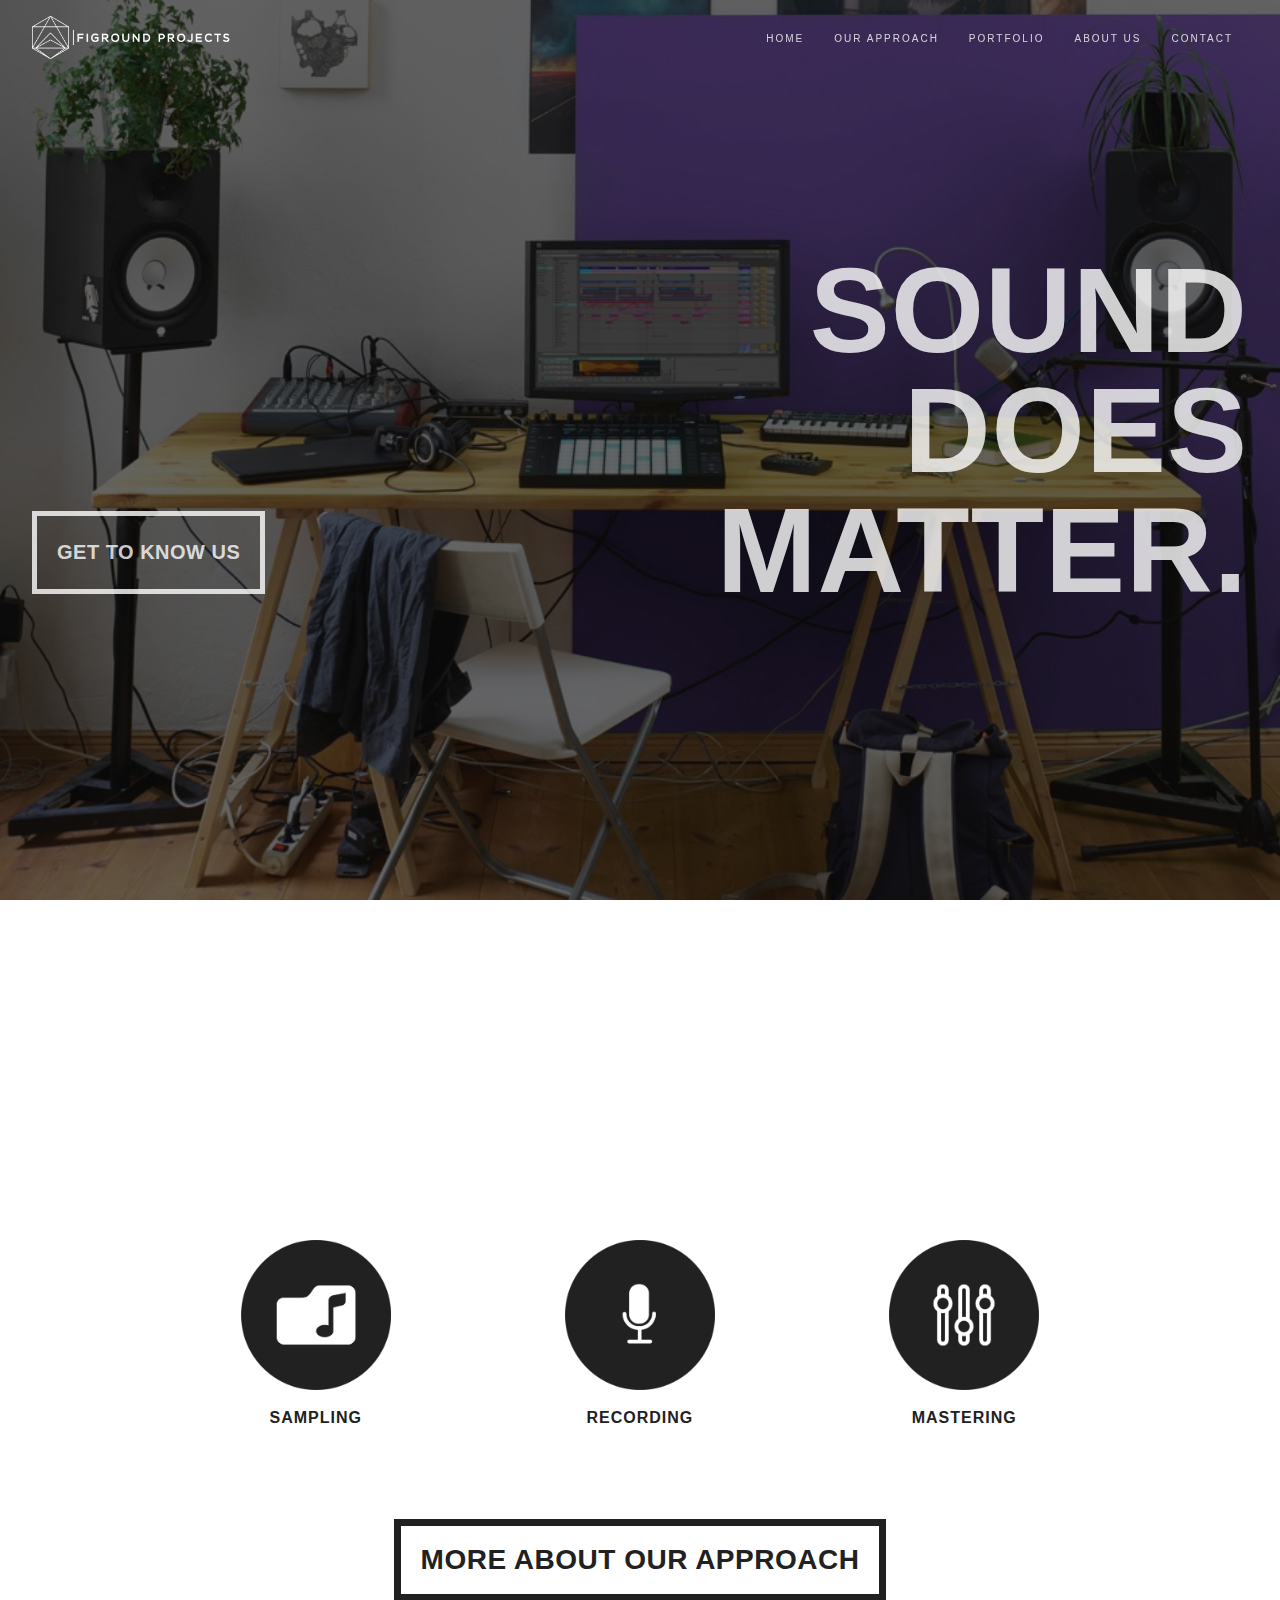
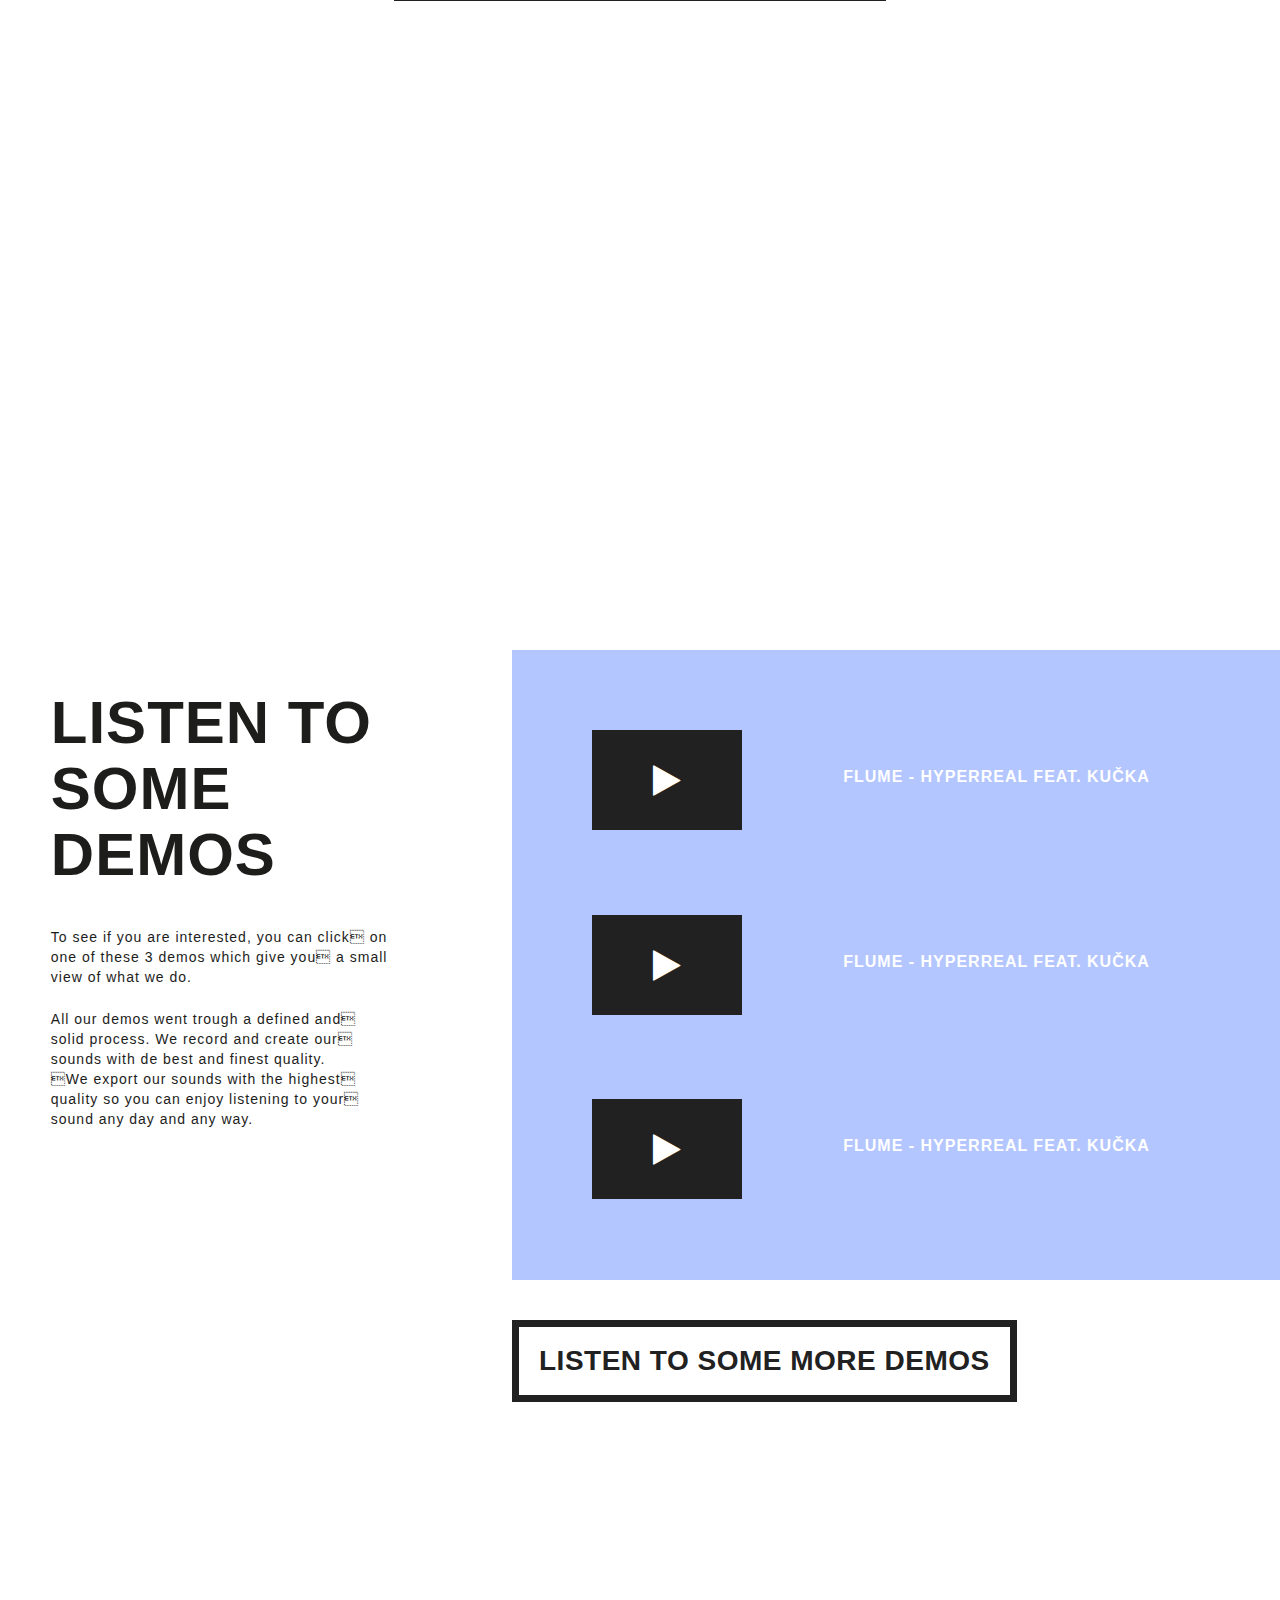
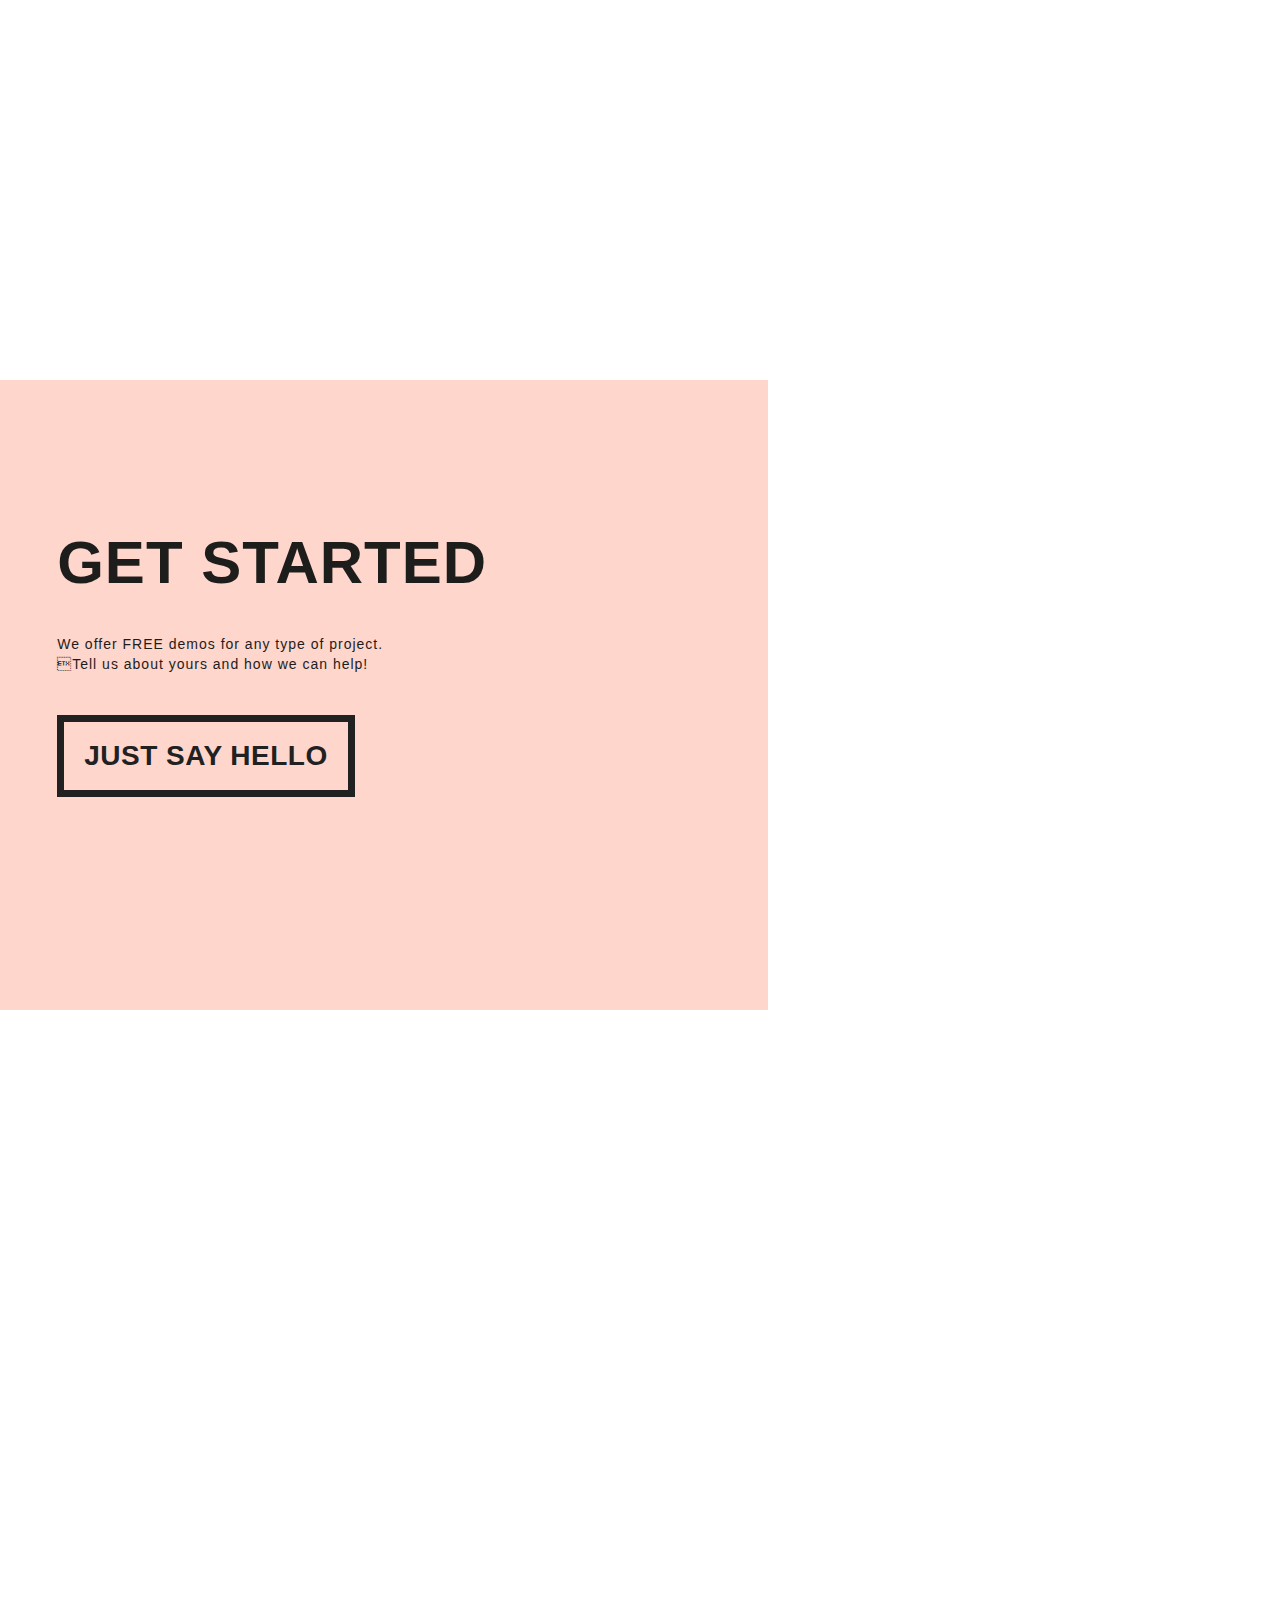
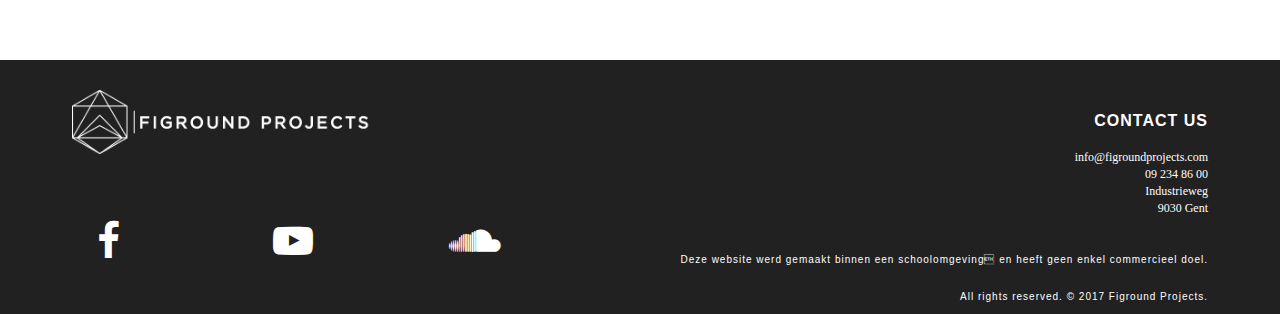
==== pages/index.html @ 63a5c4ae "yessss" ====
<!DOCTYPE html SYSTEM "about:legacy-compat"> 
<html dir="ltr" lang="nl-be" class="no-js" prefix="og: http://ogp.me/ns#">
 <head>
    <!-- Character encoding -->
	  <meta charset="UTF-8"> 
	  <!-- Latest version of rendering engine -->
	  <meta http-equiv="X-UA-Compatible" content="IE=edge,chrome=1">
    <!-- Mobile Viewport -->
	  <meta name="viewport" content="width=device-width, initial-scale=1, maximum-scale=1">
    <!-- Most important SEO tag -->
    <title>HTML5 | Webdesign II | GDM</title>
    <!-- Other SEO friendly tags -->	
    <meta name="description" content="Lees hier alles over nieuwe media, html5 en andere ontwikkelingen in webdevelopment en mobile development. De docenten NMD willen graag hun kennis delen met jou!">
    <meta name="keywords" content="HTML5, JavaScript, jQuery, CSS3">
    <meta name="author" content="Arteveldehogeschool - Bachelor in de grafische en digitale media | MMP">
    <meta name="copyright" content="Copyright 2010-17 Arteveldehogeschool. All Rights Reserved.">
    <!-- OpenGraph -->
    <meta property="og:type" content="website">
    <meta property="og:title" content=">HTML5 | Webdesign II | GDM">
    <meta property="og:description" content="Lees hier alles over nieuwe media, html5 en andere ontwikkelingen in webdevelopment en mobile development. De docenten NMD willen graag hun kennis delen met jou!">
    <meta property="og:url" content="http://www.gdm.gent/">
    <meta property="og:site_name" content="GDM.GENT">
    <meta property="og:image" content="assets/images/ahs.png">
    <meta property="og:image:width" content="129">
    <meta property="og:image:height" content="129">
    <!-- humans.txt -->
    <link rel="author" type="text/plain" href="/humans.txt">
     <!-- DNS prefech for CDN -->
    <link rel="dns-prefetch" href="//cdnjs.cloudflare.com">
    <link rel="dns-prefetch" href="//code.jquery.com">
    <link rel="dns-prefetch" href="//maxcdn.bootstrapcdn.com">
    <!-- Icons -->
    <!-- http://realfavicongenerator.net/ -->
    <link rel="apple-touch-icon" sizes="180x180" href="../assets/icons/apple-touch-icon.png">
    <link rel="icon" type="image/png" href="../assets/icons/faviconicon.png" sizes="32x32">
    <link rel="icon" type="image/png" href="../assets/icons/faviconicon.png" sizes="16x16">
    <link rel="manifest" href="../assets/icons/manifest.json">
    <link rel="mask-icon" href="../assets/icons/safari-pinned-tab.svg" color="#ee9900">
    <link rel="shortcut icon" href="../assets/icons/faviconicon.svg">
    <meta name="apple-mobile-web-app-title" content="GDM">
    <meta name="application-name" content="GDM">
    <meta name="msapplication-config" content="../assets/icons/browserconfig.xml">
    <meta name="theme-color" content="#ffffff">
    <!-- Stylesheets: Vendors -->
    <link rel="stylesheet" media="all" href="vendor/normalize/normalize.css">
    <!-- Stylesheets: App -->
    <link rel="stylesheet" media="all" href="../css/fonts.css">
    <link rel="stylesheet" media="all" href="../css/typography.css">
    <link rel="stylesheet" media="all" href="../css/grid.css">
    <link rel="stylesheet" href="https://cdnjs.cloudflare.com/ajax/libs/font-awesome/4.7.0/css/font-awesome.min.css">
    <link rel="stylesheet" href="pe-icon-7-stroke/css/pe-icon-7-stroke.css">
    <link rel="stylesheet" media="all" href="../css/main.css">
    <!-- <link rel="stylesheet" media="all" href="css/grid.css"> -->
    <!-- Modernizr: feature detection -->
    <script src="vendor/modernizr/modernizr.min.js"></script>
  </head>


  <body>
    <!-- begin navigation-->
    <header id="topnav">
      <div  class="container">
        <!-- logo -->
        <div class="logo">
          <a class="padding-left-zero" href="index.html">
            <img class="logo__img" src="../assets/images/logo.png" alt="Jeroen Depauw website">
          </a>
        </div>
          <nav>
            <ul class="nav__container">
              <li class="hamburger__container">
                <img src="../assets/icons/bars.png" alt="menu" class="hamburger">
              </li>
              <li class="nav__grid__column-5 ">
                <a href="index.html" class="active">Home</a>
              </li>
              <li class="nav__grid__column-5 ">
                <a href="onzeaanpak.html" class="active">Our approach</a>
              </li>
              <li class="nav__grid__column-5 ">
                <a href="portfolio.html" class="active">Portfolio</a>
              </li>
              <li class="nav__grid__column-5 ">
                <a href="overons.html" class="active">About us</a>
              </li>
              <li class="nav__grid__column-5 ">
                <a href="contact.html" class="active">Contact</a>
              </li>
            </ul>
          </nav>
        </div>
      </div>
    </header>
    <!-- End navigation -->
    <!-- background image with text on top -->
    <div class="home-container">
      <div class="layer">
        <div class="container">
          <div class="buttonleft">
            <a class="btnbig" href="pages/overons.html">GET TO KNOW US</a>
          </div>
          <div class="banner">
          <h1>SOUND<br>DOES<br>MATTER.</h1>
          </div>
        </div>
      </div>
    </div>

    <div class="approach-intro">
      <div class="container">
        <div class="grid__row text-center">
          <div class="grid__column-4">
            <img src="../assets/icons/iconsample.png" width="150px">
            <h4 class="text-black">SAMPLING</h4>
          </div>
          <div class="grid__column-4">
            <img src="../assets/icons/iconmicro.png" width="150px">
            <h4 class="text-black">RECORDING</h4>
          </div>
          <div class="grid__column-4">
            <img src="../assets/icons/iconmaster.png" width="150px">
            <h4 class="text-black">MASTERING</h4>
          </div>
        </div>
        <div class="grid__row text-center padding-topper">
          <a class="btnlink" href="onzeaanpak.html">MORE ABOUT OUR APPROACH</a>
        </div>
      </div>
    </div>

    <div class="portfolio-intro">
        <div class="grid__row">
          <div class="grid__column-40">
            <div class="container">
              <h2 class="close__lineheight">LISTEN TO<br> SOME DEMOS</h2>
              <p>To see if you are interested, you can click on <br> one of these 3 demos which give you a small <br> view of what we do.</p>
              <br>
              <p>All our demos went trough a defined and <br> solid process. We record and create our <br> sounds with de best and finest quality. <br> We export our sounds with the highest <br> quality so you can enjoy listening to your <br> sound any day and any way.</p>
            </div>
          </div>
          <div class="grid__column-60 box-right color-blue">
            <div class="grid__row">
              <div id="knop1" class="audiobtn__big">
                <div class="middle_span">
                  <span class="fa fa-play text-white"></span>
                </div>
              </div>
              <div class="grid__column-60 button-tag">
                <h4>Flume - Hyperreal feat. Kučka</h4>
              </div>
            </div>
            <div class="grid__row">
              <div id="knop2" class="audiobtn__big">
                <div class="middle_span">
                  <span class="fa fa-play text-white"></span>
                </div>
              </div>
              <div class="grid__column-60 button-tag">
                <h4>Flume - Hyperreal feat. Kučka</h4>
              </div>
            </div>
            <div class="grid__row">
              <div id="knop3" class="audiobtn__big">
                <div class="middle_span">
                  <span class="fa fa-play text-white"></span>
                </div>
              </div>
              <div class="grid__column-60 button-tag">
                <h4>Flume - Hyperreal feat. Kučka</h4>
              </div>
            </div>
        </div>
      </div>
      <div class="grid-row">
        <div class="grid__column-60 float-right padding-left-zero">
          <a class="btnlink" href="portfolio.html">LISTEN TO SOME MORE DEMOS</a>
        </div>
      </div>
    </div> 
    
    <div class="getstarted-intro">
      <div class="grid__row">
        <div class="grid__column-60 box-left color-red">
          <div class="container">
            <div class="margin-top">
              <h2>GET STARTED</h2>
            </div>
      <div class="grid__row padding-top">
        <p>We offer FREE demos for any type of project.<br> Tell us about yours and how we can help!</p>
      </div>
      <div class="grid__row padding-topper">
            <a class="btnlink" href="contact.html">JUST SAY HELLO</a>
      </div>
          </div>
        </div>
      </div>
    </div>
  </body>
  <footer> 
    <div class="container">
      <div class="grid__row ">  

        <div class="grid__column-2 padding-top-zero padding-bottom-bottom">
          <img src="../assets/images/logo.png" alt="Jeroen Depauw website" width="300px">

            <div class="grid__row padding-top">
              <div class="grid__column-4 icon padding-left-zero padding-bottom-zero">
                <a href="https://www.facebook.com"><i class="fa fa-facebook footerbtn"></i></a>
              </div>
              <div class="grid__column-4 icon padding-left-zero padding-bottom-zero">
                <a href="https://www.youtube.com"><i class="fa fa-youtube-play footerbtn"></i></a>
              </div>
              <div class="grid__column-4 icon padding-left-zero padding-bottom-zero">
                <a href="https://soundcloud.com"><i class="fa fa-soundcloud footerbtn"></i></a>
              </div>
            </div>
        </div>

        <div class="grid__column-2 padding-top text-right padding-bottom-bottom ">
          <h4>CONTACT US</h4>
          <ul>
            <li>info@figroundprojects.com</li>
            <li>09 234 86 00</li>
            <li>Industrieweg</li>
            <li>9030 Gent</li>
          </ul>
          
          <div class="grid__row bottom__bottom padding-top">
            <p class="whitefooter">Deze website werd gemaakt binnen een schoolomgeving  en heeft geen enkel commercieel doel.</p><br>
            <p class="whitefooter">All rights reserved. © 2017 Figround Projects.</p>
          </div>
        </div>
      </div>
    </div>
  </footer>
  <script src="../js/main.js"></script>
</html>
---- css/fonts.css ----
@font-face {
  font-family: 'Gotham';
  src: url('fonts/Gotham-Bold.eot'); /* IE9 Compat Modes */
  src: url('fonts/Gotham-Bold.eot?#iefix') format('embedded-opentype'), /* IE6-IE8 */
     url('fonts/Gotham-Bold.woff') format('woff'), /* Modern Browsers */
     url('fonts/Gotham-Bold.ttf')  format('truetype'), /* Safari, Android, iOS */
     url('fonts/Gotham-Bold.svg#svgFontName') format('svg'); /* Legacy iOS */
   font-weight: 700;
   font-style: normal;
 }

@font-face {
  font-family: 'Gotham';
  src: url('fonts/Gotham-Medium.eot'); /* IE9 Compat Modes */
  src: url('fonts/Gotham-Medium.eot?#iefix') format('embedded-opentype'), /* IE6-IE8 */
     url('fonts/Gotham-Medium.woff') format('woff'), /* Modern Browsers */
     url('fonts/Gotham-Medium.ttf')  format('truetype'), /* Safari, Android, iOS */
     url('fonts/Gotham-Medium.svg#svgFontName') format('svg'); /* Legacy iOS */
   font-weight: 400;
   font-style: normal;
 }

@font-face {
  font-family: 'Gotham';
  src: url('fonts/Gotham-Thin.eot'); /* IE9 Compat Modes */
  src: url('fonts/Gotham-Thin.eot?#iefix') format('embedded-opentype'), /* IE6-IE8 */
     url('fonts/Gotham-Thin.woff') format('woff'), /* Modern Browsers */
     url('fonts/Gotham-Thin.ttf')  format('truetype'), /* Safari, Android, iOS */
     url('fonts/Gotham-Thin.svg#svgFontName') format('svg'); /* Legacy iOS */
   font-weight: 300;
   font-style: normal;
 }
---- css/typography.css ----
html {
  /* convert Root EM (rem) from 16px to 10px */
  font-size: 62.5%;
}

body {
  font-family: 'Gotham', sans-serif;
  font-size: 1.6rem;
  font-weight: 300;
  font-style: normal;
  line-height: 1.42;
  color: hsl(60, 3.6%, 11%)
}

h1, h3, h5, h2, h4, h6, p, a {
  font-family: 'Gotham', sans-serif;
  font-weight: normal;
  font-style: normal;
  line-height: 1.42;
  margin: 0 ;
  letter-spacing: 1px;
}

h1 {
  font-size: 12rem;
  font-weight: bold;
  line-height: 1;
  color: rgba(255, 255, 255, 0.8);
  text-transform: uppercase;
  margin-bottom: 1rem;
}

h2 {
  font-weight: bold;
  font-size: 6rem;
  color: hsl(60, 3.6%, 11%);
  margin-bottom: 1rem;
}

h3 {
  font-weight: bold;
  font-size: 10rem;
  color: rgba(255, 255, 255, 0.8);
  text-transform: uppercase;
  margin-bottom: 1rem;
  line-height: 1.2;
}

h4 {
  font-size: 1.6rem;
  font-weight: bold;
  color: hsl(0,0%,100%);
  text-transform: uppercase;
  margin-bottom: 1rem;
}

h5 {
  font-size: 3rem;
  color: hsl(60, 3.6%, 11%);
  margin-bottom: 1rem;
}

h6 {
  font-size: 3rem;
  color: hsl(60, 3,6%, 11%);
  font-weight: bold;
  color: hsl(0,0%,100%);

}

p {
  font-family: 'Gotham', sans-serif;
  font-size: 1.4rem;
  color: hsl(60, 3.6%, 11%);
}

a {
  color: hsl(60, 3.6%, 11%);
  text-transform: uppercase;
  font-size: 1rem;
  font-weight: normal;
  letter-spacing: 0.2em;
  padding: 2.5rem;
  text-decoration: none;
}

a.linkss {
  font-size: 1.6rem;
  text-decoration: none;
  color: hsl(196, 83%, 40%);
  text-transform: none;
  font-weight: normal;
  letter-spacing: 0;
  padding: 0;
}

a.linkss:hover {
  transition: all .3s ease;
  text-decoration: none;
  color: hsla(196, 76%, 40%, 0.3);
}

a.linkss:visited {
  text-decoration: none;

}

a.linkss:active {
  text-decoration: none;
  color: hsl(196, 83%, 36%);
}

a.btnsmall { 
  font-family: 'Gotham', sans-serif;
  font-size: 1rem;   
  text-transform: uppercase;
  line-height: 35px;
  font-weight: normal;
  letter-spacing: 1px;
}

a.btnbig, a.btnlstn {
  font-family: 'Gotham', sans-serif;
  font-size: 2rem;   
  text-transform: uppercase;
  line-height: 53px;
  font-weight: bold;
  letter-spacing: 0.5px;
}

a.btnlink {
  font-family: 'Gotham', sans-serif;
  font-size: 2.8rem;
  text-transform: uppercase;
  letter-spacing: 0.5px;
  line-height: 48px;
  font-weight: bold;
}

span {
  font-size: 1.2rem;
  text-transform: uppercase;
}
---- css/grid.css ----
.clearfix::after,
.grid__row::after {
    content: ' ';
    clear: both;
    display: block;
}
.grid__row {
    background-color: transparent;
}

.grid__column-9,
.grid__column-4,
.grid__column-8,
.grid__column-6,
.grid__column-3,
.grid__column-2,
.grid__column-1,
.grid__column-40,
.grid__column-60 {
    display: block;
    float: left;
    padding: 40px;
    margin: 0px;
}
.clear {
    background: transparent;
    clear: both;
}
.grid__column-5 { width: 20%; }
.grid__column-3 { width: 25%; }
.grid__column-4 { width: 33.33%; }
.grid__column-6 { width: 16.67%; }
.grid__column-2 { width: 50%; }
.grid__column-1 { width: 100%; }
.grid__column-8 { width: 66.67%;}
.grid__column-9 { width: 75%;}
.grid__column-60 { width: 60%;}
.grid__column-40 { width: 40%;}

@media screen and (max-width: 800px) {
.grid__column-9,
.grid__column-4,
.grid__column-8,
.grid__column-6,
.grid__column-5,
.grid__column-3,
.grid__column-2,
.grid__column-1,
.grid__column-40,
.grid__column-60 {
    display: block;
    float: none;
    padding: 20px;
    margin: 0px;
    max-width:100%;
    width:100%;
}
}

/*********** padding ***********/
.padding-zero {
    padding: 0!important;
}

.padding-top-zero {
    padding-top: 0;
}

.padding-left-zero {
    padding-left: 0
}

.padding-right-zero {
    padding-right: 0;
}

.padding-bottom-zero{
    padding-bottom: 0;
}

.padding-bottom-bottom {
    padding-bottom: 10px;
}
.padding-bottom-button {
    padding-bottom: 30px;
}

.padding-top {
    padding-top: 20px;
}

.padding-topper {
    padding-top: 40px;
}

.padding-top-bottom {
    padding-top: 320px;
    padding-bottom: 320px;
}

.padding-top-bottom-form {
    padding: 10px 0;
}

.padding-top-bottom-comment {
    padding-top: 10px;
    padding-bottom: 5px;
}

.padding-only-top {
    padding-top: 10px;
    padding-left: 0;
    padding-bottom: 0;
    padding-right: 0;
}
/******* end padding *******/

.last {
    margin-bottom: 100px;
}


.speciallineheight {
    line-height: 1.20;
    padding-bottom: 22px;
}

.name {
    margin-top: 20px;
    margin-bottom: 100px;
}

.icon {
    color: white;
}
---- css/main.css ----
/******************** allround - body ********************/
* {
    box-sizing: border-box;
}

body,html  {
    width: 100%;
    margin: 0 auto;
    height: 100%;
    font-family: 'gotham';
}

body, header, main, nav, footer, section, aside, article {
    display: block;
}

.container {
    width: 95%;
    margin-right: auto;
    margin-left: auto;
}

.layer {
    width: 100%;
    height: 100%;
    background-color: rgba(13, 13, 13, 0.64);

}

/******************** logo ********************/
.logo__img {
    width: 200px;
    padding-top: 2px;
}
/******************** header/navigation ********************/

#topnav {
    z-index: 599;
    position: fixed;
    right: 0;
    left: 0;
    top: 0;
    border: 0;
    transition: all .5s ease;
    min-height: 62px;
}

.nav-colored { 
    background-color: hsl(0, 0%, 13%); 
    }
.nav-transparent { 
    background-color:transparent;
    }

.logo {
    float: left;
    padding-top: 14px;
    padding-bottom: 5px;
}

.last__item {
    padding-right: 20px;
}
 

.nav__container {
    float: right;
    list-style: none;
    margin: 0;
    padding: 0;
    position: relative;
    list-style-type: none;
    margin: 0 auto;
    padding: 0;
}

.nav__container > li > a {
    padding-top: 32px;
    padding-bottom: 25px;
    min-height: 62px;
}


.nav__container::after {
    content: ' ';
    clear: both;
    display: block;
}
.nav__grid__column-5  {
    float: left;
}
.nav__grid__column-5  a { /* bewust gedaan zodat het makkelijker is de items aan te klikken, ookal zit je er iets naast */
    color: rgba(255, 255, 255, 0.8);
    text-decoration: none;
    padding: 8px 15px;
    display: inline-block;
}

.nav__grid__column-5  a:hover {
    transition: all 0.3s ease;
    color: hsl(211, 30%, 69%);
}

.nav__grid__column-5  a:active {
    color: hsl(0, 0%, 30%);
}

/* responsive */
.hamburger__container {
    display: none;
}

@media screen and (max-width: 800px) {
.nav__container { 
    width: 35%; 
    display: block; 
    } 

.hamburger { 
    display: block; 
    width: 30px; 
    margin-top: 25px;
    margin-right: 15px;
    } 
.hamburger__container {  
    display: block;
    float: right;
    } 
.nav__grid__column-5 { 
    display: none; 
    width: 100%; 
    transition: 0.3s; 
    } 
.nav__grid__column-5 a { 
    display: inline-block; 
    width: 100%; 
    text-align: right; 
    text-decoration: none; 
    margin-top: 2px; 
    padding: 10px 0px; 
    }
}

/* second navigation */
.second-nav__item {
    float: left;
}
.second-nav__item a {
    color: rgba(255, 255, 255, 0.8);
    text-decoration: none;
    padding: 8px 15px;
    display: block;
}

.second-nav__item a:hover {
    transition: all 0.3s ease;
    color: hsl(211, 30%, 69%);
}

.second-nav__item a:active {
    color: hsl(0, 0%, 30%);
}

.navigation-big {
    padding-top: 15%;
}

.second-nav__item a:hover:after {
    width: 110%;   
}
.second-nav__item a:after {
    content: '';
    display: block;
    width: 0;
    height: 20px;
    background: hsl(225, 100%, 85%);
    transition: width .3s ease-in-out;
    z-index: -1;
    margin-left: -5px;
    margin-top: -20px;
    
}


/******************** end navigation ********************/

/******************** containers********************/
.home-container{
    width: 100%;
    height: 100%;
    background-repeat: no-repeat;
    background-size: cover;
    background-position: 50% 50%;
    background-image: url('../assets/images/imgheaderhome.jpg');
}

.about-container {
    width: 100%;
    height: 100%;
    background-repeat: no-repeat;
    background-size: cover;
    background-position: 50% 50%;
    background-image: url('../assets/images/imgheaderaboutus.jpg');
    
}

.contact-container {
    width: 100%;
    height: 100%;
    background-repeat: no-repeat;
    background-size: cover;
    background-position: 50% 50%;
    background-image: url('../assets/images/imgheadercontact.jpg');

}

.portfolio-container {
    width: 100%;
    height: 100%;
    background-repeat: no-repeat;
    background-size: cover;
    background-position: 50% 50%;
    background-image: url('../assets/images/imgheaderportfolio.jpg');

}

.approach-container {
    width: 100%;
    height: 100%;
    background-color: hsl(225, 100%, 85%)
}
/******************** end containers ********************/

/******************** css index ********************/
.buttonleft {
    float: left;
    padding-top: 511px;
}

.approach-intro {
    width: 80%;
    height: 100%;
    margin-left: auto;
    margin-right: auto;
    margin-top: 300px;
    margin-bottom: 150px;
}

.portfolio-intro {
    height: 120%;
}

.getstarted-intro {
    height: 170%;
}

.button-tag {
    padding: 76px 0;
    float: right;
}

/********************  end css index ********************/

/********************  css our approach ********************/
.header {
    padding-top: 150px;
    margin-bottom: 100px;
}

.approach_width {
    width: 75%;
    margin-left: auto;
    margin-right: auto;
}

.middletext {
    text-align: center;
    color: white;
}

.sampling-box {
    height: 100%;
}

.img-right-sampling {
    height: 630px;
    background-image: url('../assets/images/imgsample.jpg');
    background-repeat: no-repeat;
    background-size: cover;
}

.img-left-recording {
    height: 630px;
    background-image: url('../assets/images/imgrecording.jpg');
    background-repeat: no-repeat;
    background-size: cover;
}

.img-right-mastering {
    height: 630px;
    background-image: url('../assets/images/imgmastering.jpg');
    background-repeat: no-repeat;
    background-size: cover;
}

/********************  end css our approach ********************/

/********************  css portfolio ********************/

.categorie-box {
    height: 100%;
}

/********************  end css portfolio ********************/

/********************  css about us ********************/
.description {
    height: 110%;
}

.number {
    margin-top: 50px;
}

.tekstnumber {
    margin-top: 30px;
    margin-bottom: 100px;

}

.specialpadding {
    line-height: 1.20;
}

.centerzin {
    padding-top: 110px;
    margin-bottom: 40px;
}

.team {
    height: 110%;
    background-color: hsl(128, 100%, 86%);
}


.quote {
    height: 110%;
    color: hsl(0, 0%, 13%);
    background-color: white;

}
/********************  end css about us ********************/

/********************  css contact ********************/
.message-container {
    position: absolute;
    width: 60%;
    background-color: hsl(0, 0%, 13%);
    height: 60%;
    margin-left: 18%;
    margin-top: 150px;
}

.form-container {
    margin: 25px 0;
}

.telephone {
    height: 110%;
}

.call-banner {
    padding-top: 200px;
    padding-bottom: 50px;
}

.tel-number {
    border: solid 8px hsl(0, 0%, 100%);
    display: inline-block;
    padding: 5px 90px;
}

/* form */
input {
    width: 100%;
    padding: 12px;
    border: solid 2px hsl(0, 0%, 100%);
    background-color: transparent;
    font-size: 16px;
    font-family: 'Gotham';
    color: hsl(0, 0%, 100%);
    box-sizing: border-box;
    outline: none;
}

input:focus {
    border-color: hsl(225, 100%, 85%);
    background-color: hsl(225, 100%, 85%);
}

textarea {
    height: 114px;
    padding: 12px;
    width: 100%;
    border: solid 2px hsl(0, 0%, 100%);
    background-color: transparent;
    font-size: 16px;
    font-family: 'Gotham';
    color: hsl(0, 0%, 100%);
    box-sizing: border-box;
    outline: none;
    resize: none;
}

.form__submit {
    font-weight: bold;
    cursor: pointer;
}

.form__submit:hover {
    color: hsl(0, 0%, 13%);
    background-color: hsl(0, 0%, 100%);
    border-color: hsl(0, 0%, 100%);
    transition: all .3s ease;
}
/* end form */
/* google maps */
#divMap {
    height: 70%;
    left:0;
    top: 0;
    right: 0;
    bottom: 0;
    /*background: url(https://ableton-production.imgix.net/tours/live/header-extend.jpg?auto=format&fm=jpg&fit=crop) no-repeat center center;*/
    background-size: cover;

    z-index:0;
}
/* end google maps */
/********************  end css contact ********************/

.margin-less-top {
    margin-top: 30px;
}

.margin-top {
    margin-top: 100px;
}

.margin-topper {
    margin-top: 250px;
}

.margin-bottom {
    margin-bottom: 200px;
}


.banner {
    float: right;
    text-align: right;
    padding-top: 250px;
    
}

.close__lineheight {
    line-height: 1.1;
    padding-bottom: 30px;
}




/******************** float boxes ********************/
.box-left {
    margin-top: 250px;
    height: 630px;
}

.box-right {
    float: right;
    padding-right: 0;
    height: 630px;
}

.float-right {
    float: right;
}
/******************** end float boxes ********************/

/******************** color boxes ********************/
.color-blue {
    background-color: hsl(225, 100%, 85%);
}

.color-red {
    background-color: hsl(12, 100%, 90%);
}

.color-green {
    background-color: hsl(128, 100%, 86%);
}
/******************** end color boxes ********************/

/******************** text colors ********************/
.text-black {
    color: hsl(0,0%, 13%);
    padding-top: 10px;
}

.text-white {
    color: hsl(0, 0%, 100%);
}
/******************** end text colors ********************/

/******************** text align ********************/
.text-center {
    text-align: center;
}
.text-right {
    text-align: right;
}
/******************** end text colors ********************/

/******************** buttons ********************/

.btnbig {
    display: inline-block;
    border: solid 5px;
    color: rgba(255, 255, 255, 0.8);
    border-color: rgba(255, 255, 255, 0.8);
    background-color: transparent;
    padding: 10px 20px;
    text-decoration: none;
    text-align: center;
}

.btnbig:hover {
    transition: all .3s ease;
    color: rgba(33, 33, 33, 0.8);
    background-color: hsl(0, 0%, 100%);
    border-color: rgba(255, 255, 255, 0.8);

}

.btnbig:active {
    color:  hsl(0, 0%, 100%);
    background-color: hsl(211, 30%, 69%);
    border-color: hsl(211, 30%, 69%);
}


.btnlstn {
    display: inline-block;
    border: solid 7px;
    color: hsl(0, 0%, 13%);
    border-color: hsl(0, 0%, 13%);
    background-color: transparent;
    padding: 10px 20px;
    text-decoration: none;
    text-align: center;
}

.btnlstn:hover {
    transition: all .3s ease;
    color: hsl(212, 14%, 51%);
    background-color:transparent;
    border-color: hsl(212, 14%, 51%);

}

.btnlstn:active {
    color:  hsl(0, 0%, 13%);
    background-color: hsl(211, 30%, 69%);
    border-color: hsl(211, 30%, 69%);
}

.btnlink {
    display: inline-block;
    border: solid 7px;
    color: hsl(0,0%, 13%);
    border-color: hsl(0,0%, 13%);
    background-color: transparent;
    padding: 10px 20px;
    text-decoration: none;
    text-align: center;
}

.btnlink:hover {
    transition: all .3s ease;
    color: hsl(0, 0%, 100%);
    background-color: hsl(225, 100%, 85%);
    border-color: hsl(225, 100%, 85%);

}

.btnlink:active {
    color:  hsl(0, 0%, 100%);
    background-color: hsl(211, 30%, 69%);
    border-color: hsl(211, 30%, 69%);
}

.footerbtn {
    color: hsl(0, 0%, 100%);
    font-size: 40px;
}

.footerbtn:hover {
    transition: all .3s ease;
    color: hsl(225, 100%, 85%);
    
}

/******************** end buttons *******************/

/******************** footer ********************/
footer {
    background: hsl(0, 0%, 13%);
    padding-top: 30px;
    margin: 0;
    border: 0;
    font: inherit;
    font-size: 100%;
    vertical-align: baseline;
}


.ul {
    list-style-type: none;
}

li {
    color: white;
    list-style-type: none;
    font-size: 12px;
}

.whitefooter {
    color: white;
    font-size: 10px;
}
/******************** end footer *******************/

/* grootte play button */

.fa-play {
    font-size: 35px;
}
/* big audio button */

.audiobtn__big {
    width: 150px;
    height: 100px;
    margin: 40px;
    background-color: hsl(0,0%, 13%);
    display: inline-block;
    cursor: pointer;
}


.middle_span {
    width: 27.5px;
    margin-left: auto;
    margin-right: auto;
    margin-top: 33px;

}
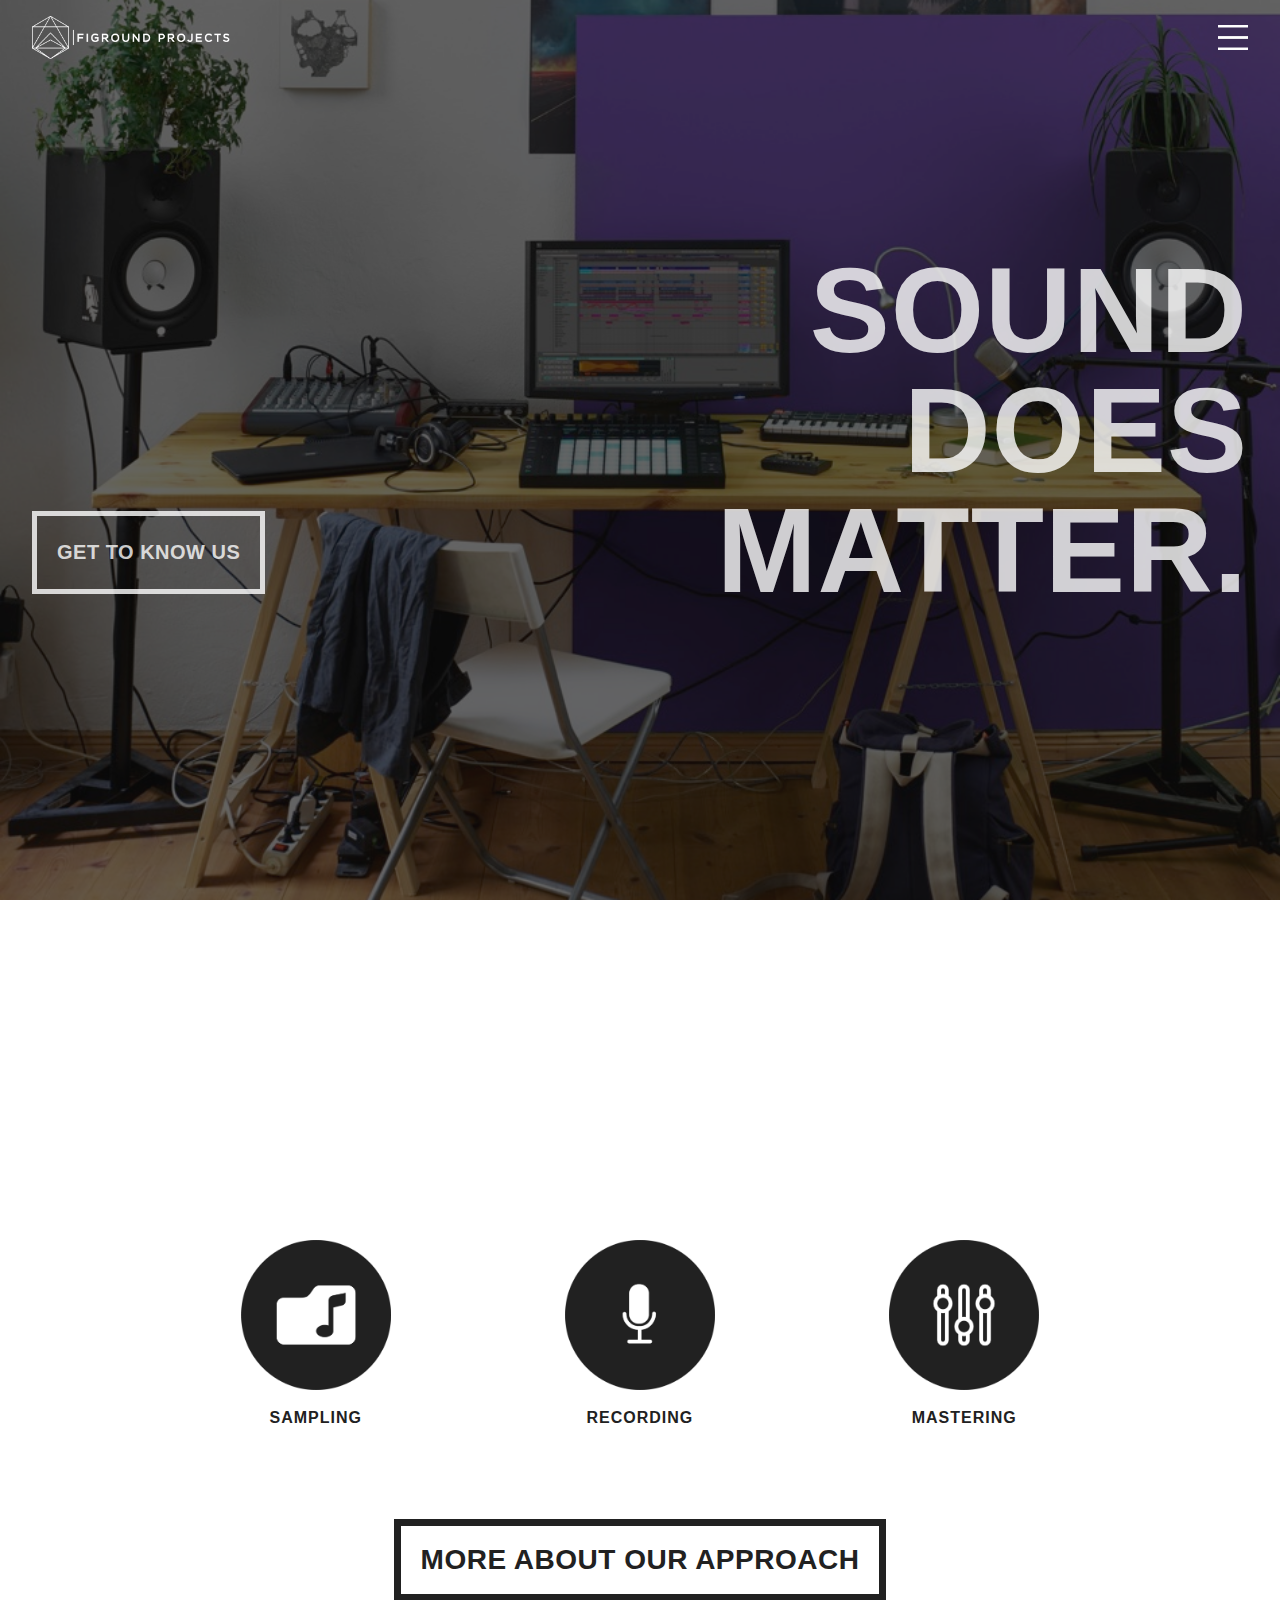
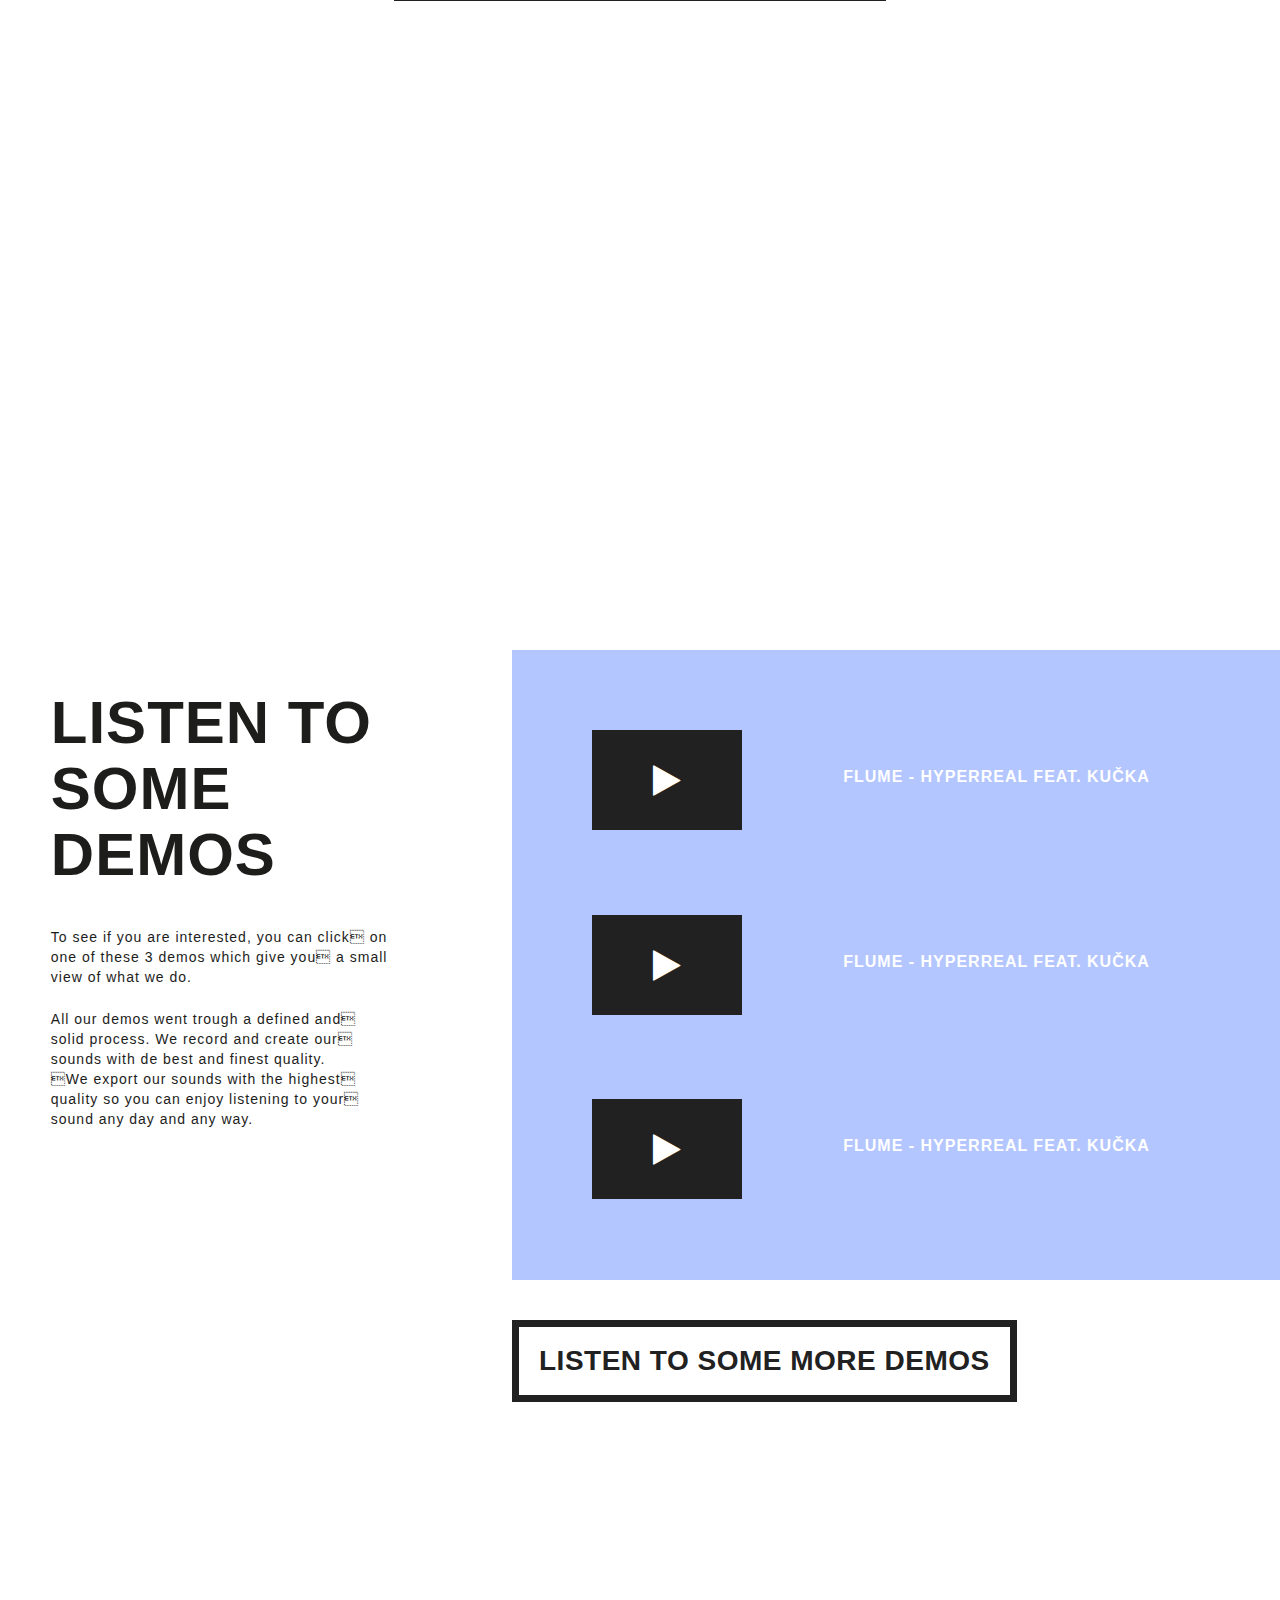
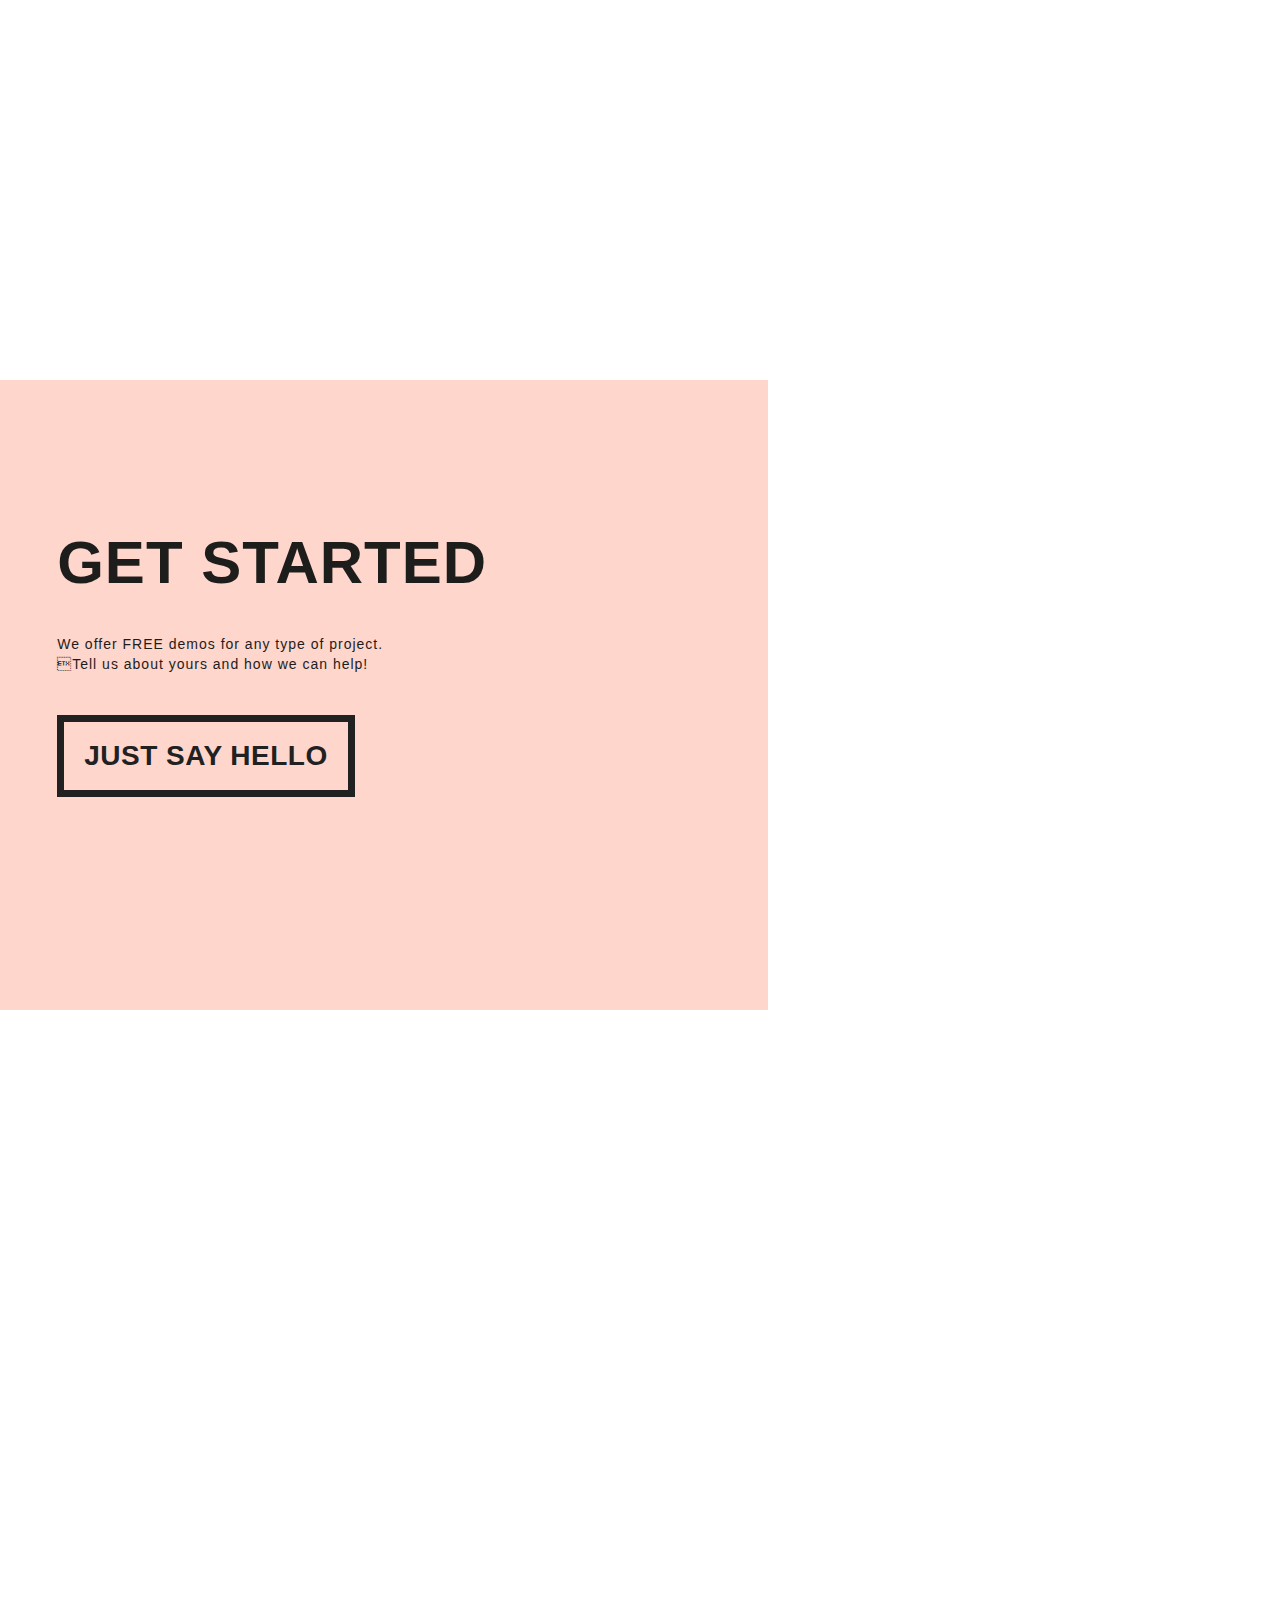
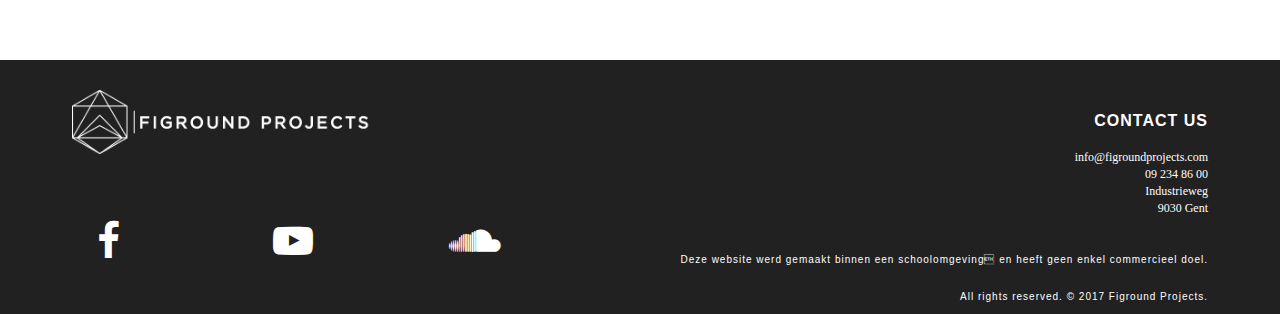
==== commit 72f812d7: "responsive eerste sectie" ====
--- a/pages/index.html
+++ b/pages/index.html
@@ -1,6 +1,6 @@
 <!DOCTYPE html SYSTEM "about:legacy-compat"> 
 <html dir="ltr" lang="nl-be" class="no-js" prefix="og: http://ogp.me/ns#">
- <head>
+  <head>
     <!-- Character encoding -->
 	  <meta charset="UTF-8"> 
 	  <!-- Latest version of rendering engine -->
@@ -97,7 +97,7 @@
       <div class="layer">
         <div class="container">
           <div class="buttonleft">
-            <a class="btnbig" href="pages/overons.html">GET TO KNOW US</a>
+            <a class="btnbig" href="overons.html">GET TO KNOW US</a>
           </div>
           <div class="banner">
           <h1>SOUND<br>DOES<br>MATTER.</h1>
--- a/css/grid.css
+++ b/css/grid.css
@@ -93,9 +93,8 @@
     padding-top: 40px;
 }
 
-.padding-top-bottom {
-    padding-top: 320px;
-    padding-bottom: 320px;
+.padding-top-bottom-quote {
+    padding-top: 246px;
 }
 
 .padding-top-bottom-form {
--- a/css/main.css
+++ b/css/main.css
@@ -110,17 +110,10 @@
     display: none;
 }
 
-@media screen and (max-width: 800px) {
-.nav__container { 
-    width: 35%; 
-    display: block; 
-    } 
-
 .hamburger { 
     display: block; 
     width: 30px; 
     margin-top: 25px;
-    margin-right: 15px;
     } 
 .hamburger__container {  
     display: block;
@@ -129,7 +122,7 @@
 .nav__grid__column-5 { 
     display: none; 
     width: 100%; 
-    transition: 0.3s; 
+    transition: all 0.3s ease; 
     } 
 .nav__grid__column-5 a { 
     display: inline-block; 
@@ -315,7 +308,7 @@
 
 /********************  css about us ********************/
 .description {
-    height: 110%;
+    height: 827px;
 }
 
 .number {
@@ -332,19 +325,24 @@
     line-height: 1.20;
 }
 
-.centerzin {
+.center_better {
     padding-top: 110px;
     margin-bottom: 40px;
 }
 
 .team {
-    height: 110%;
+    height: 752px;
     background-color: hsl(128, 100%, 86%);
 }
 
+.center_team {
+    padding-top: 90px;
+    margin-bottom: 40px;
+}
+
 
 .quote {
-    height: 110%;
+    height: 752px;
     color: hsl(0, 0%, 13%);
     background-color: white;
 
@@ -356,7 +354,7 @@
     position: absolute;
     width: 60%;
     background-color: hsl(0, 0%, 13%);
-    height: 60%;
+    height: 451px;
     margin-left: 18%;
     margin-top: 150px;
 }
@@ -366,7 +364,7 @@
 }
 
 .telephone {
-    height: 110%;
+    height: 700px;
 }
 
 .call-banner {
@@ -426,7 +424,7 @@
 /* end form */
 /* google maps */
 #divMap {
-    height: 70%;
+    height: 526px;
     left:0;
     top: 0;
     right: 0;
@@ -663,5 +661,18 @@
     margin-left: auto;
     margin-right: auto;
     margin-top: 33px;
-
-}+}
+
+/******************** mediaquery *******************/
+
+@media screen and (max-width: 854px) {
+    .banner {
+        display: none;
+    }
+}
+
+@media screen and (max-width: 800px) {
+.nav__container { 
+    width: 35%; 
+    display: block; 
+    } 